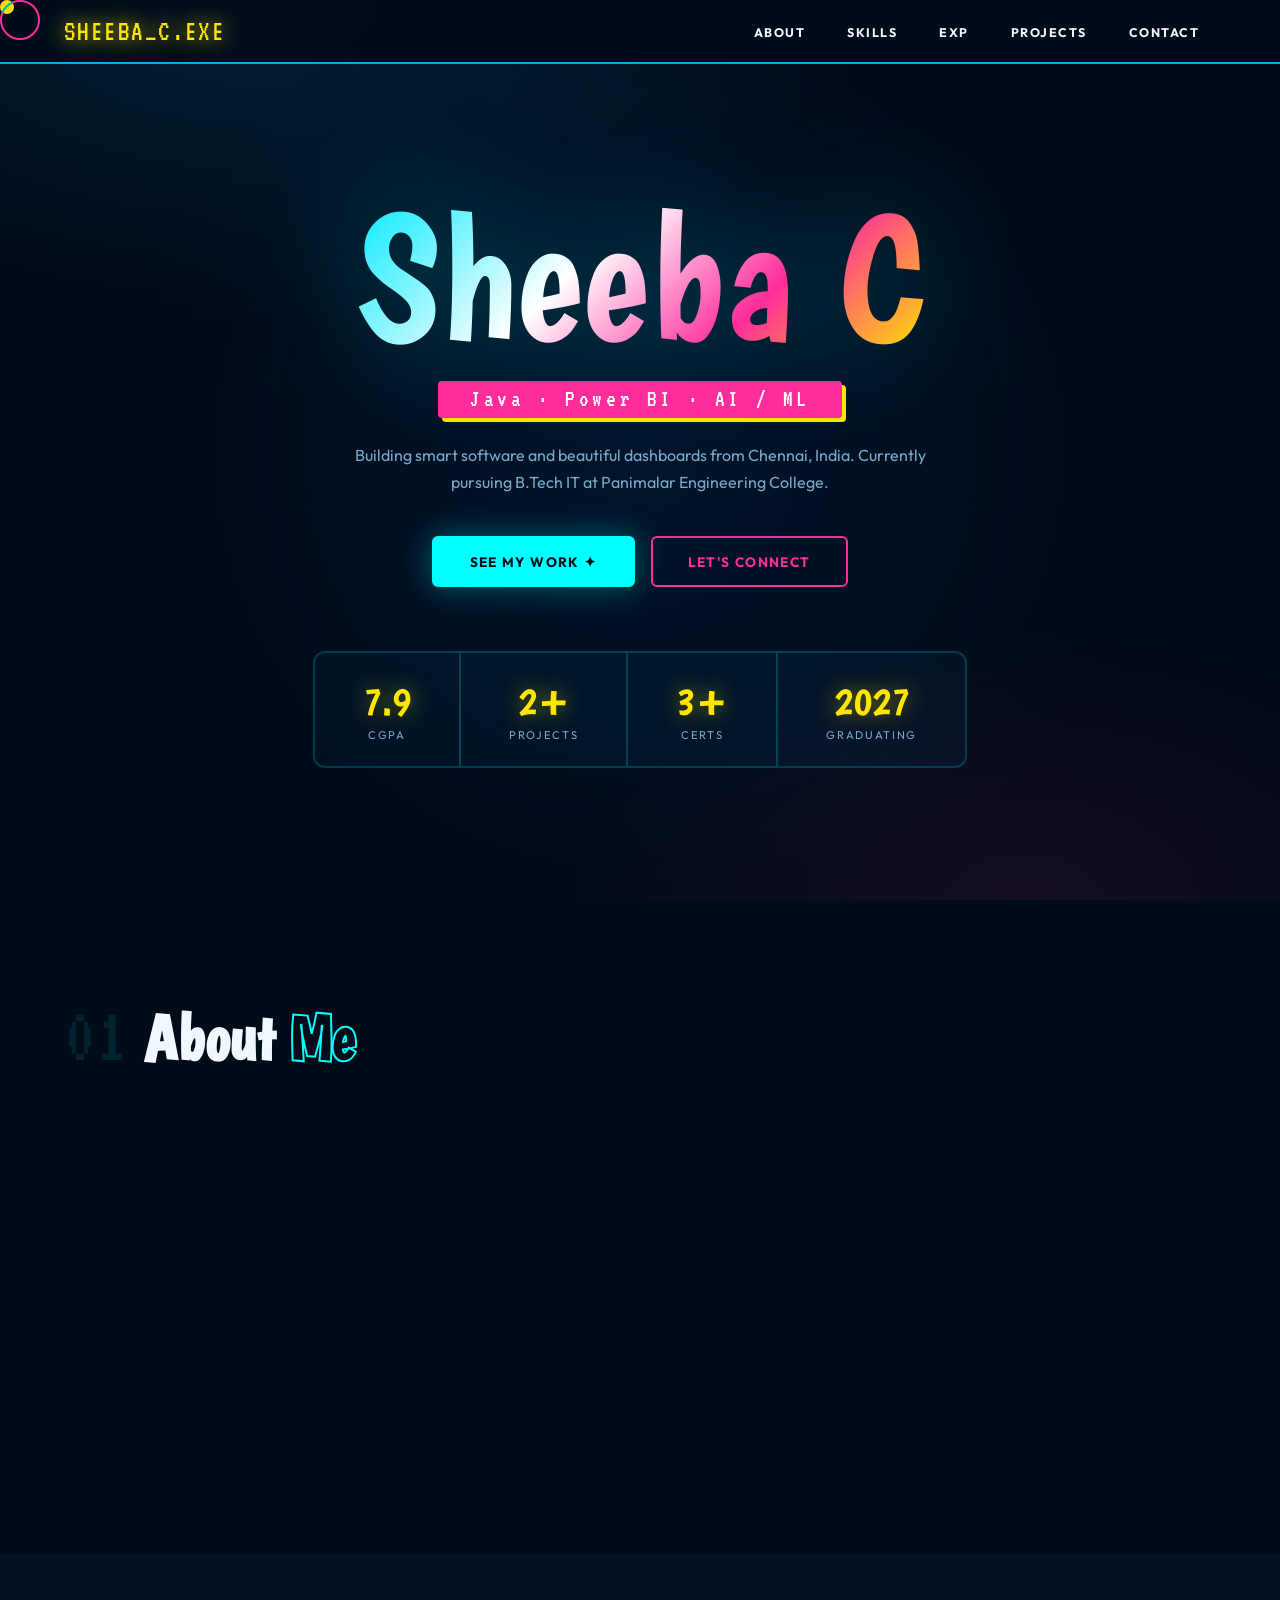
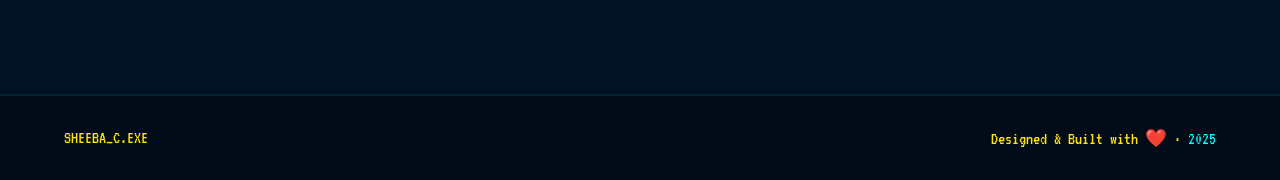
==== index.html @ 78cdacec "Create index.html" ====
<!DOCTYPE html>
<html lang="en">
<head>
<meta charset="UTF-8">
<meta name="viewport" content="width=device-width, initial-scale=1.0">
<title>Sheeba C — Portfolio</title>
<link href="https://fonts.googleapis.com/css2?family=Boogaloo&family=Outfit:wght@300;400;600;700;900&family=VT323&display=swap" rel="stylesheet">
<style>
:root {
  --ocean-deep: #020b18;
  --ocean-mid: #041628;
  --ocean-light: #062040;
  --blue1: #0ff;
  --blue2: #00aaff;
  --pink: #ff2d9b;
  --yellow: #ffe600;
  --lime: #b6ff00;
  --purple: #c084fc;
  --white: #f0f8ff;
  --muted: #7baac9;
}

*, *::before, *::after { box-sizing: border-box; margin: 0; padding: 0; }
html { scroll-behavior: smooth; }

body {
  background: var(--ocean-deep);
  color: var(--white);
  font-family: 'Outfit', sans-serif;
  overflow-x: hidden;
  cursor: none;
}

/* ── CURSOR ── */
#cur { position: fixed; width: 14px; height: 14px; border-radius: 50%; background: var(--yellow); pointer-events: none; z-index: 9999; transition: transform .15s; mix-blend-mode: difference; }
#cur-ring { position: fixed; width: 40px; height: 40px; border: 2px solid var(--pink); border-radius: 50%; pointer-events: none; z-index: 9998; transition: left .12s, top .12s, width .3s, height .3s; }

/* ── ANIMATED BG ── */
.bg-layer {
  position: fixed; inset: 0; pointer-events: none; z-index: 0;
  background:
    radial-gradient(ellipse 80% 60% at 20% 0%, rgba(0,180,255,0.12) 0%, transparent 60%),
    radial-gradient(ellipse 60% 50% at 80% 100%, rgba(255,45,155,0.08) 0%, transparent 60%),
    radial-gradient(ellipse 50% 70% at 50% 50%, rgba(0,80,160,0.15) 0%, transparent 80%);
}
.bubbles { position: fixed; inset: 0; pointer-events: none; z-index: 0; overflow: hidden; }
.bubble {
  position: absolute; border-radius: 50%;
  border: 1px solid rgba(0,255,255,0.15);
  animation: rise linear infinite;
}
@keyframes rise {
  0% { transform: translateY(110vh) scale(0.5); opacity: 0; }
  10% { opacity: 1; }
  90% { opacity: 0.6; }
  100% { transform: translateY(-10vh) scale(1); opacity: 0; }
}

/* ── NAV ── */
nav {
  position: fixed; top: 0; left: 0; right: 0; z-index: 200;
  display: flex; align-items: center; justify-content: space-between;
  padding: 0 4rem;
  height: 64px;
  background: rgba(2,11,24,0.85);
  backdrop-filter: blur(20px);
  border-bottom: 2px solid var(--blue2);
}
.nav-logo {
  font-family: 'VT323', monospace; font-size: 1.8rem; color: var(--yellow);
  text-decoration: none; letter-spacing: 0.05em;
  text-shadow: 0 0 20px var(--yellow);
}
.nav-links { display: flex; gap: 0.5rem; list-style: none; }
.nav-links a {
  font-size: 0.78rem; font-weight: 700; letter-spacing: 0.12em; text-transform: uppercase;
  text-decoration: none; color: var(--white);
  padding: 0.4rem 1rem; border-radius: 999px;
  border: 1.5px solid transparent;
  transition: all .25s;
}
.nav-links a:hover { background: var(--pink); color: #fff; border-color: var(--pink); box-shadow: 0 0 20px rgba(255,45,155,0.5); }

/* ── HERO ── */
.hero {
  min-height: 100vh; width: 100%;
  display: flex; flex-direction: column; align-items: center; justify-content: center;
  padding: 8rem 4rem 4rem;
  text-align: center;
  position: relative; z-index: 1;
  overflow: hidden;
}

.hero-eyebrow {
  font-family: 'VT323', monospace;
  font-size: 1.4rem; color: var(--blue1); letter-spacing: 0.3em;
  text-transform: uppercase; margin-bottom: 1rem;
  animation: fadeDown .8s .2s both;
}

.hero-name {
  font-family: 'Boogaloo', cursive;
  font-size: clamp(5rem, 14vw, 13rem);
  line-height: 0.9;
  background: linear-gradient(135deg, #00eaff 0%, #fff 40%, #ff2d9b 70%, #ffe600 100%);
  -webkit-background-clip: text; -webkit-text-fill-color: transparent;
  background-clip: text;
  animation: fadeDown .8s .4s both;
  filter: drop-shadow(0 0 60px rgba(0,234,255,0.3));
}

.hero-title-badge {
  display: inline-block;
  margin: 1.5rem 0;
  background: var(--pink);
  color: #fff;
  font-family: 'VT323', monospace;
  font-size: 1.5rem;
  letter-spacing: 0.15em;
  padding: 0.4rem 2rem;
  border-radius: 4px;
  transform: rotate(-1deg);
  animation: fadeDown .8s .6s both;
  box-shadow: 4px 4px 0 var(--yellow);
}

.hero-desc {
  max-width: 600px; margin: 0 auto 2.5rem;
  color: var(--muted); font-size: 1rem; line-height: 1.7;
  animation: fadeDown .8s .8s both;
}

.hero-btns { display: flex; gap: 1rem; justify-content: center; animation: fadeDown .8s 1s both; }

.btn {
  font-family: 'Outfit', sans-serif; font-size: 0.85rem; font-weight: 700;
  letter-spacing: 0.1em; text-transform: uppercase; text-decoration: none;
  padding: 0.9rem 2.2rem; border-radius: 6px; cursor: none;
  transition: all .25s; display: inline-block;
  border: 2px solid transparent;
}
.btn-cyan { background: var(--blue1); color: var(--ocean-deep); border-color: var(--blue1); box-shadow: 0 0 30px rgba(0,255,255,0.35); }
.btn-cyan:hover { background: transparent; color: var(--blue1); transform: translateY(-3px); box-shadow: 0 0 50px rgba(0,255,255,0.5); }
.btn-pink { background: transparent; color: var(--pink); border-color: var(--pink); }
.btn-pink:hover { background: var(--pink); color: #fff; transform: translateY(-3px); box-shadow: 0 0 30px rgba(255,45,155,0.5); }

.hero-stats {
  display: flex; gap: 0; margin-top: 4rem;
  border: 2px solid rgba(0,255,255,0.2); border-radius: 12px; overflow: hidden;
  animation: fadeDown .8s 1.1s both;
}
.h-stat {
  padding: 1.5rem 3rem; text-align: center;
  border-right: 2px solid rgba(0,255,255,0.2);
  background: rgba(0,170,255,0.04);
}
.h-stat:last-child { border-right: none; }
.h-stat-val { font-family: 'Boogaloo', cursive; font-size: 2.5rem; color: var(--yellow); text-shadow: 0 0 20px rgba(255,230,0,0.5); }
.h-stat-label { font-size: 0.7rem; letter-spacing: 0.15em; text-transform: uppercase; color: var(--muted); margin-top: 0.2rem; }

@keyframes fadeDown { from { opacity: 0; transform: translateY(-20px); } to { opacity: 1; transform: translateY(0); } }

/* ── SECTION STYLES ── */
.fw-section {
  width: 100%; padding: 6rem 4rem;
  position: relative; z-index: 1;
}
.fw-section:nth-child(even) { background: rgba(4,22,40,0.7); }

.section-header {
  display: flex; align-items: baseline; gap: 1rem;
  margin-bottom: 3.5rem;
}
.s-num {
  font-family: 'VT323', monospace; font-size: 5rem;
  color: rgba(0,255,255,0.1); line-height: 1; user-select: none;
}
.s-title {
  font-family: 'Boogaloo', cursive;
  font-size: clamp(2.5rem, 5vw, 4rem);
  line-height: 1;
}
.s-title .outline {
  -webkit-text-stroke: 2px var(--blue1);
  -webkit-text-fill-color: transparent;
}

/* ── ABOUT ── */
.about-inner {
  display: grid; grid-template-columns: 1.2fr 0.8fr; gap: 5rem; align-items: start;
  max-width: 1200px; margin: 0 auto;
}
.about-text p {
  color: var(--muted); line-height: 1.9; margin-bottom: 1.2rem; font-size: 1rem;
}
.about-text p strong { color: var(--white); font-weight: 700; }
.about-text p .hi { color: var(--blue1); }

.info-cards { display: flex; flex-direction: column; gap: 0.75rem; }
.ic {
  display: flex; align-items: center; gap: 1rem;
  padding: 1rem 1.25rem;
  border: 2px solid rgba(0,255,255,0.15);
  border-radius: 8px;
  background: rgba(0,170,255,0.04);
  transition: all .3s;
}
.ic:hover { border-color: var(--blue1); background: rgba(0,255,255,0.07); transform: translateX(6px); }
.ic-icon { font-size: 1.3rem; }
.ic-lbl { font-size: 0.65rem; text-transform: uppercase; letter-spacing: 0.12em; color: var(--muted); }
.ic-val { font-size: 0.9rem; font-weight: 600; color: var(--white); }

/* ── SKILLS ── */
.skills-inner { max-width: 1200px; margin: 0 auto; }
.skills-grid {
  display: grid; grid-template-columns: repeat(4, 1fr); gap: 1.25rem;
}
.sk-card {
  border: 2px solid rgba(0,255,255,0.12);
  border-radius: 12px;
  padding: 1.75rem 1.25rem;
  background: rgba(4,22,40,0.6);
  text-align: center;
  transition: all .3s;
  position: relative; overflow: hidden; cursor: none;
}
.sk-card::before {
  content: ''; position: absolute; inset: 0;
  background: linear-gradient(135deg, rgba(0,255,255,0.07), rgba(255,45,155,0.04));
  opacity: 0; transition: opacity .3s;
}
.sk-card:hover { transform: translateY(-8px) scale(1.02); border-color: var(--blue1); box-shadow: 0 20px 50px rgba(0,255,255,0.15), inset 0 0 30px rgba(0,255,255,0.03); }
.sk-card:hover::before { opacity: 1; }
.sk-emoji { font-size: 2.2rem; margin-bottom: 0.75rem; display: block; }
.sk-name { font-size: 0.85rem; font-weight: 700; margin-bottom: 1rem; }
.sk-bar { height: 4px; background: rgba(255,255,255,0.08); border-radius: 999px; overflow: hidden; }
.sk-fill { height: 100%; border-radius: 999px; width: 0; transition: width 1.3s cubic-bezier(.4,0,.2,1); }
.fill-cyan { background: linear-gradient(90deg, var(--blue2), var(--blue1)); }
.fill-pink { background: linear-gradient(90deg, var(--pink), #ff80c8); }
.fill-yellow { background: linear-gradient(90deg, #cc9900, var(--yellow)); }
.fill-lime { background: linear-gradient(90deg, #7acc00, var(--lime)); }
.fill-purple { background: linear-gradient(90deg, #8b45cc, var(--purple)); }

/* ── EXPERIENCE TIMELINE ── */
.exp-inner { max-width: 900px; margin: 0 auto; }
.tl-item { display: grid; grid-template-columns: 140px 1fr; gap: 2rem; margin-bottom: 3rem; opacity: 0; transform: translateX(-30px); transition: all .7s; }
.tl-item.visible { opacity: 1; transform: translateX(0); }
.tl-left { text-align: right; padding-top: 0.5rem; }
.tl-date { font-family: 'VT323', monospace; font-size: 1.1rem; color: var(--blue1); line-height: 1.3; }
.tl-line { width: 2px; height: 100%; background: linear-gradient(to bottom, var(--blue1), transparent); margin: 0.5rem 0 0 auto; }
.tl-right {
  border: 2px solid rgba(0,255,255,0.15);
  border-radius: 12px; padding: 1.75rem 2rem;
  background: rgba(4,22,40,0.5);
  position: relative;
  transition: border-color .3s;
}
.tl-right:hover { border-color: rgba(0,255,255,0.45); }
.tl-right::before {
  content: '';
  position: absolute; left: -8px; top: 22px;
  width: 14px; height: 14px; border-radius: 50%;
  background: var(--blue1); border: 2px solid var(--ocean-deep);
  box-shadow: 0 0 16px rgba(0,255,255,0.8);
}
.tl-right h3 { font-size: 1.2rem; font-weight: 800; margin-bottom: 0.25rem; }
.tl-company { font-size: 0.85rem; color: var(--pink); font-weight: 600; margin-bottom: 1rem; }
.tl-right ul { list-style: none; }
.tl-right ul li { color: var(--muted); font-size: 0.9rem; line-height: 1.7; padding-left: 1.5rem; position: relative; }
.tl-right ul li::before { content: '◆'; position: absolute; left: 0; font-size: 0.5rem; color: var(--blue1); top: 6px; }

/* ── PROJECTS ── */
.projects-inner { max-width: 1200px; margin: 0 auto; }
.proj-grid { display: grid; grid-template-columns: 1fr 1fr; gap: 2rem; }
.proj-card {
  border: 2px solid rgba(0,255,255,0.12);
  border-radius: 16px; overflow: hidden;
  background: rgba(4,22,40,0.5);
  transition: all .35s; cursor: none;
  position: relative;
}
.proj-card:hover { transform: translateY(-10px); box-shadow: 0 30px 70px rgba(0,0,0,0.5); }
.proj-header {
  padding: 2rem; border-bottom: 2px solid rgba(0,255,255,0.1);
  display: flex; align-items: center; gap: 1rem;
}
.proj-card:nth-child(1) .proj-header { background: linear-gradient(135deg, rgba(0,170,255,0.15), rgba(255,45,155,0.08)); }
.proj-card:nth-child(2) .proj-header { background: linear-gradient(135deg, rgba(182,255,0,0.1), rgba(0,170,255,0.1)); }
.proj-num { font-family: 'VT323', monospace; font-size: 4rem; color: rgba(0,255,255,0.15); line-height: 1; }
.proj-title-wrap h3 { font-size: 1.3rem; font-weight: 800; }
.proj-title-wrap .proj-sub { font-size: 0.75rem; color: var(--muted); text-transform: uppercase; letter-spacing: 0.1em; }
.proj-body { padding: 1.75rem 2rem; }
.proj-body p { color: var(--muted); font-size: 0.9rem; line-height: 1.7; margin-bottom: 1.5rem; }
.proj-tags { display: flex; flex-wrap: wrap; gap: 0.5rem; }
.ptag {
  font-size: 0.7rem; font-weight: 700; letter-spacing: 0.08em; text-transform: uppercase;
  padding: 0.35rem 0.8rem; border-radius: 4px;
  border: 1.5px solid;
}
.ptag-cyan { border-color: var(--blue1); color: var(--blue1); }
.ptag-pink { border-color: var(--pink); color: var(--pink); }
.ptag-yellow { border-color: var(--yellow); color: var(--yellow); }
.ptag-lime { border-color: var(--lime); color: var(--lime); }

/* ── CERTS ── */
.certs-inner { max-width: 1200px; margin: 0 auto; }
.certs-grid { display: grid; grid-template-columns: repeat(3, 1fr); gap: 1.5rem; }
.cert-card {
  border: 2px solid rgba(0,255,255,0.12);
  border-radius: 14px; padding: 2rem 1.5rem;
  background: rgba(4,22,40,0.5);
  text-align: center; transition: all .3s; cursor: none;
}
.cert-card:hover { border-color: var(--yellow); transform: translateY(-6px) rotate(1deg); box-shadow: 0 20px 50px rgba(255,230,0,0.1); }
.cert-card:nth-child(2):hover { border-color: var(--pink); box-shadow: 0 20px 50px rgba(255,45,155,0.1); transform: translateY(-6px) rotate(-1deg); }
.cert-card:nth-child(3):hover { border-color: var(--lime); box-shadow: 0 20px 50px rgba(182,255,0,0.1); transform: translateY(-6px) rotate(1deg); }
.cert-badge { width: 64px; height: 64px; border-radius: 16px; margin: 0 auto 1rem; display: flex; align-items: center; justify-content: center; font-size: 1.8rem; }
.cert-card:nth-child(1) .cert-badge { background: rgba(255,230,0,0.12); border: 2px solid rgba(255,230,0,0.3); }
.cert-card:nth-child(2) .cert-badge { background: rgba(255,45,155,0.12); border: 2px solid rgba(255,45,155,0.3); }
.cert-card:nth-child(3) .cert-badge { background: rgba(182,255,0,0.1); border: 2px solid rgba(182,255,0,0.3); }
.cert-card h4 { font-size: 0.95rem; font-weight: 800; margin-bottom: 0.4rem; }
.cert-card p { font-size: 0.78rem; color: var(--muted); text-transform: uppercase; letter-spacing: 0.1em; }

/* ── CONTACT ── */
.contact-inner {
  max-width: 800px; margin: 0 auto; text-align: center;
}
.contact-big {
  font-family: 'Boogaloo', cursive;
  font-size: clamp(3rem, 7vw, 6rem);
  line-height: 1; margin-bottom: 1.5rem;
  background: linear-gradient(90deg, var(--blue1), var(--pink), var(--yellow));
  -webkit-background-clip: text; -webkit-text-fill-color: transparent;
  background-clip: text;
}
.contact-sub { color: var(--muted); margin-bottom: 3rem; font-size: 1rem; line-height: 1.7; }
.contact-grid { display: grid; grid-template-columns: 1fr 1fr; gap: 1rem; }
.c-link {
  display: flex; align-items: center; gap: 1rem;
  padding: 1.25rem 1.75rem;
  border: 2px solid rgba(0,255,255,0.15);
  border-radius: 10px;
  text-decoration: none; color: var(--white);
  font-weight: 600; font-size: 0.9rem;
  background: rgba(4,22,40,0.5);
  transition: all .3s; cursor: none;
}
.c-link:hover { border-color: var(--blue1); background: rgba(0,255,255,0.07); transform: translateY(-4px); box-shadow: 0 10px 30px rgba(0,255,255,0.15); }
.c-icon { font-size: 1.4rem; }
.c-text { text-align: left; }
.c-label { font-size: 0.65rem; text-transform: uppercase; letter-spacing: 0.12em; color: var(--muted); }
.c-val { font-size: 0.85rem; font-weight: 700; }

/* ── FOOTER ── */
footer {
  width: 100%; padding: 2rem 4rem;
  border-top: 2px solid rgba(0,255,255,0.1);
  display: flex; align-items: center; justify-content: space-between;
  position: relative; z-index: 1;
  font-family: 'VT323', monospace; font-size: 1.1rem; color: var(--muted);
}
footer span { color: var(--yellow); }

/* ── SCROLL REVEAL ── */
.reveal { opacity: 0; transform: translateY(35px); transition: opacity .7s, transform .7s; }
.reveal.visible { opacity: 1; transform: translateY(0); }

/* ── SCROLLBAR ── */
::-webkit-scrollbar { width: 5px; }
::-webkit-scrollbar-track { background: var(--ocean-deep); }
::-webkit-scrollbar-thumb { background: var(--pink); border-radius: 999px; }

@media(max-width:900px) {
  nav { padding: 0 1.5rem; }
  .fw-section { padding: 4rem 1.5rem; }
  .hero { padding: 7rem 1.5rem 3rem; }
  .about-inner, .proj-grid, .certs-grid, .contact-grid { grid-template-columns: 1fr; }
  .skills-grid { grid-template-columns: repeat(2, 1fr); }
  .hero-stats { flex-wrap: wrap; }
  .h-stat { border-right: none; border-bottom: 2px solid rgba(0,255,255,0.2); width: 50%; }
  .tl-item { grid-template-columns: 1fr; }
  .tl-left { text-align: left; }
}
</style>
</head>
<body>

<!-- Bubbles BG -->
<div class="bg-layer"></div>
<div class="bubbles" id="bubbles"></div>

<!-- Cursor -->
<div id="cur"></div>
<div id="cur-ring"></div>

<!-- NAV -->
<nav>
  <a class="nav-logo" href="#">SHEEBA_C.EXE</a>
  <ul class="nav-links">
    <li><a href="#about">About</a></li>
    <li><a href="#skills">Skills</a></li>
    <li><a href="#experience">Exp</a></li>
    <li><a href="#projects">Projects</a></li>
    <li><a href="#contact">Contact</a></li>
  </ul>
</nav>

<!-- ═══ HERO ═══ -->
<section class="hero">
  <div class="hero-name">Sheeba C</div>
  <div class="hero-title-badge">Java · Power BI · AI / ML</div>
  <p class="hero-desc">Building smart software and beautiful dashboards from Chennai, India. Currently pursuing B.Tech IT at Panimalar Engineering College.</p>
  <div class="hero-btns">
    <a href="#projects" class="btn btn-cyan">See My Work ✦</a>
    <a href="#contact" class="btn btn-pink">Let's Connect</a>
  </div>
  <div class="hero-stats">
    <div class="h-stat">
      <div class="h-stat-val">7.9</div>
      <div class="h-stat-label">CGPA</div>
    </div>
    <div class="h-stat">
      <div class="h-stat-val">2+</div>
      <div class="h-stat-label">Projects</div>
    </div>
    <div class="h-stat">
      <div class="h-stat-val">3+</div>
      <div class="h-stat-label">Certs</div>
    </div>
    <div class="h-stat">
      <div class="h-stat-val">2027</div>
      <div class="h-stat-label">Graduating</div>
    </div>
  </div>
</section>

<!-- ═══ ABOUT ═══ -->
<section class="fw-section" id="about">
  <div class="about-inner">
    <div>
      <div class="section-header">
        <div class="s-num">01</div>
        <h2 class="s-title">About <span class="outline">Me</span></h2>
      </div>
      <div class="about-text reveal">
        <p>I'm a <strong>B.Tech Information Technology</strong> student with a passion for writing clean, purposeful code and building data-driven solutions that make a real impact.</p>
        <p>My internship at <span class="hi">Congruent Solutions</span> gave me hands-on Power BI experience — I built a full Project Management Dashboard tracking KPIs, timelines, and dynamic visualizations from scratch.</p>
        <p>I love working at the intersection of <strong>AI, data, and software</strong>. From medication reminder platforms to ML-based plant detection, my projects reflect a drive to apply technology to solve real problems.</p>
      </div>
    </div>
    <div class="info-cards reveal">
      <div class="ic"><span class="ic-icon">🎓</span><div><div class="ic-lbl">Institution</div><div class="ic-val">Panimalar Engineering College</div></div></div>
      <div class="ic"><span class="ic-icon">📍</span><div><div class="ic-lbl">Location</div><div class="ic-val">Chennai, India</div></div></div>
      <div class="ic"><span class="ic-icon">📚</span><div><div class="ic-lbl">Degree</div><div class="ic-val">B.Tech – Information Technology</div></div></div>
      <div class="ic"><span class="ic-icon">🗓️</span><div><div class="ic-lbl">Batch</div><div class="ic-val">2023 – 2027</div></div></div>
      <div class="ic"><span class="ic-icon">💼</span><div><div class="ic-lbl">Status</div><div class="ic-val">Open to Internships &amp; Jobs</div></div></div>
      <div class="ic"><span class="ic-icon">🌐</span><div><div class="ic-lbl">Languages</div><div class="ic-val">English · Tamil</div></div></div>
    </div>
  </div>
</section>

<!-- ═══ SKILLS ═══ -->
<section class="fw-section" id="skills">
  <div class="skills-inner">
    <div class="section-header reveal">
      <div class="s-num">02</div>
      <h2 class="s-title"><span class="outline">Tech</span> Stack</h2>
    </div>
    <div class="skills-grid reveal" id="skillsGrid">
      <div class="sk-card" data-level="85" data-color="fill-cyan"><span class="sk-emoji">☕</span><div class="sk-name">Java</div><div class="sk-bar"><div class="sk-fill fill-cyan"></div></div></div>
      <div class="sk-card" data-level="80" data-color="fill-cyan"><span class="sk-emoji">🏗️</span><div class="sk-name">Data Structures</div><div class="sk-bar"><div class="sk-fill fill-cyan"></div></div></div>
      <div class="sk-card" data-level="80" data-color="fill-purple"><span class="sk-emoji">🧩</span><div class="sk-name">OOP Concepts</div><div class="sk-bar"><div class="sk-fill fill-purple"></div></div></div>
      <div class="sk-card" data-level="75" data-color="fill-yellow"><span class="sk-emoji">📊</span><div class="sk-name">Power BI</div><div class="sk-bar"><div class="sk-fill fill-yellow"></div></div></div>
      <div class="sk-card" data-level="72" data-color="fill-pink"><span class="sk-emoji">📈</span><div class="sk-name">Data Analysis</div><div class="sk-bar"><div class="sk-fill fill-pink"></div></div></div>
      <div class="sk-card" data-level="65" data-color="fill-cyan"><span class="sk-emoji">🌐</span><div class="sk-name">HTML &amp; CSS</div><div class="sk-bar"><div class="sk-fill fill-cyan"></div></div></div>
      <div class="sk-card" data-level="62" data-color="fill-lime"><span class="sk-emoji">🤖</span><div class="sk-name">Machine Learning</div><div class="sk-bar"><div class="sk-fill fill-lime"></div></div></div>
      <div class="sk-card" data-level="65" data-color="fill-pink"><span class="sk-emoji">🔁</span><div class="sk-name">UiPath RPA</div><div class="sk-bar"><div class="sk-fill fill-pink"></div></div></div>
    </div>
  </div>
</section>

<!-- ═══ EXPERIENCE ═══ -->
<section class="fw-section" id="experience">
  <div class="exp-inner">
    <div class="section-header reveal">
      <div class="s-num">03</div>
      <h2 class="s-title">Work <span class="outline">History</span></h2>
    </div>
    <div class="timeline">
      <div class="tl-item">
        <div class="tl-left">
          <div class="tl-date">Jun 2025<br>Jul 2025</div>
        </div>
        <div class="tl-right">
          <h3>Power BI Developer Intern</h3>
          <div class="tl-company">⚡ Congruent Solutions</div>
          <ul>
            <li>Built a Project Management Dashboard to track KPIs and project timelines.</li>
            <li>Designed dynamic and interactive visualizations in Power BI.</li>
            <li>Performed data cleaning and modeling for accurate reporting outputs.</li>
          </ul>
        </div>
      </div>
      <div class="tl-item">
        <div class="tl-left">
          <div class="tl-date">2023<br>Present</div>
        </div>
        <div class="tl-right">
          <h3>B.Tech — Information Technology</h3>
          <div class="tl-company">🎓 Panimalar Engineering College</div>
          <ul>
            <li>Maintaining a strong CGPA of 7.9 across all semesters.</li>
            <li>Core subjects: Data Structures, OOP, Algorithms, DBMS, Networks.</li>
            <li>Completed AI/ML projects and industry certification programs.</li>
          </ul>
        </div>
      </div>
    </div>
  </div>
</section>

<!-- ═══ PROJECTS ═══ -->
<section class="fw-section" id="projects">
  <div class="projects-inner">
    <div class="section-header reveal">
      <div class="s-num">04</div>
      <h2 class="s-title">My <span class="outline">Projects</span></h2>
    </div>
    <div class="proj-grid reveal">
      <div class="proj-card">
        <div class="proj-header">
          <div class="proj-num">01</div>
          <div class="proj-title-wrap">
            <h3>🩺 MediTracker</h3>
            <div class="proj-sub">Smart Prescription Reminder Platform</div>
          </div>
        </div>
        <div class="proj-body">
          <p>An AI-powered platform that classifies prescriptions and automates medication reminders. Includes dosage alerts, refill notifications, and long-term adherence tracking to improve patient outcomes.</p>
          <div class="proj-tags">
            <span class="ptag ptag-cyan">AI / ML</span>
            <span class="ptag ptag-pink">Healthcare</span>
            <span class="ptag ptag-yellow">Automation</span>
          </div>
        </div>
      </div>
      <div class="proj-card">
        <div class="proj-header">
          <div class="proj-num">02</div>
          <div class="proj-title-wrap">
            <h3>🌿 Plant Detection System</h3>
            <div class="proj-sub">AI-Based Indoor Plant Recognition</div>
          </div>
        </div>
        <div class="proj-body">
          <p>ML-powered plant detection using image processing. Built a full pipeline covering data preprocessing, feature extraction, model training, and optimization for accurate real-world identification.</p>
          <div class="proj-tags">
            <span class="ptag ptag-lime">Machine Learning</span>
            <span class="ptag ptag-cyan">Computer Vision</span>
            <span class="ptag ptag-pink">Python</span>
          </div>
        </div>
      </div>
    </div>
  </div>
</section>

<!-- ═══ CERTIFICATIONS ═══ -->
<section class="fw-section" id="certifications">
  <div class="certs-inner">
    <div class="section-header reveal">
      <div class="s-num">05</div>
      <h2 class="s-title">My <span class="outline">Certs</span></h2>
    </div>
    <div class="certs-grid reveal">
      <div class="cert-card">
        <div class="cert-badge">☕</div>
        <h4>Java &amp; C</h4>
        <p>SoloLearn</p>
      </div>
      <div class="cert-card">
        <div class="cert-badge">🤖</div>
        <h4>UiPath Automation Developer Associate</h4>
        <p>UiPath</p>
      </div>
      <div class="cert-card">
        <div class="cert-badge">✨</div>
        <h4>Prompt Engineering</h4>
        <p>Google</p>
      </div>
    </div>
  </div>
</section>

<!-- ═══ CONTACT ═══ -->
<section class="fw-section" id="contact">
  <div class="contact-inner">
    <div class="section-header reveal" style="justify-content:center;">
      <div class="s-num">06</div>
      <h2 class="s-title">Say <span class="outline">Hello</span></h2>
    </div>
    <div class="contact-big reveal">Let's Build Something ✦</div>
    <p class="contact-sub reveal">I'm actively looking for internship and entry-level software developer roles. Feel free to reach out anytime — I'd love to chat!</p>
    <div class="contact-grid reveal">
      <a href="/cdn-cgi/l/email-protection#8bf8e3eeeee9eaa5e8e3f9e2f8ffe2eae5b9becbece6eae2e7a5e8e4e6" class="c-link">
        <span class="c-icon">✉️</span>
        <div class="c-text"><div class="c-label">Email</div><div class="c-val"><span class="__cf_email__" data-cfemail="daa9b2bfbfb8bbf4b9b2a8b3a9aeb3bbb4e8ef9abdb7bbb3b6f4b9b5b7">[email&#160;protected]</span></div></div>
      </a>
      <a href="tel:+917449096920" class="c-link">
        <span class="c-icon">📱</span>
        <div class="c-text"><div class="c-label">Phone</div><div class="c-val">+91 74490 96920</div></div>
      </a>
      <a href="https://linkedin.com/in/sheeba-christian-112319305" target="_blank" class="c-link">
        <span class="c-icon">💼</span>
        <div class="c-text"><div class="c-label">LinkedIn</div><div class="c-val">sheeba-christian-112319305</div></div>
      </a>
      <a href="https://github.com/sheeba-christian" target="_blank" class="c-link">
        <span class="c-icon">🐙</span>
        <div class="c-text"><div class="c-label">GitHub</div><div class="c-val">sheeba-christian</div></div>
      </a>
    </div>
  </div>
</section>

<!-- FOOTER -->
<footer>
  <span>SHEEBA_C.EXE</span>
  <span>Designed &amp; Built with ❤️ · <span style="color:var(--blue1)">2025</span></span>
</footer>

<script data-cfasync="false" src="/cdn-cgi/scripts/5c5dd728/cloudflare-static/email-decode.min.js"></script><script>
// ── BUBBLES ──
const bubbleContainer = document.getElementById('bubbles');
for (let i = 0; i < 18; i++) {
  const b = document.createElement('div');
  b.className = 'bubble';
  const size = Math.random() * 80 + 20;
  b.style.cssText = `
    width:${size}px; height:${size}px;
    left:${Math.random()*100}%;
    animation-duration:${Math.random()*20+15}s;
    animation-delay:${Math.random()*15}s;
    opacity:${Math.random()*0.3+0.05};
  `;
  bubbleContainer.appendChild(b);
}

// ── CURSOR ──
const cur = document.getElementById('cur');
const ring = document.getElementById('cur-ring');
let mx = 0, my = 0, rx = 0, ry = 0;
document.addEventListener('mousemove', e => { mx = e.clientX; my = e.clientY; cur.style.left = mx-7+'px'; cur.style.top = my-7+'px'; });
(function animRing() {
  rx += (mx - rx) * 0.13; ry += (my - ry) * 0.13;
  ring.style.left = rx-20+'px'; ring.style.top = ry-20+'px';
  requestAnimationFrame(animRing);
})();
document.querySelectorAll('a,button,.sk-card,.proj-card,.cert-card,.ic').forEach(el => {
  el.addEventListener('mouseenter', () => { ring.style.width='60px'; ring.style.height='60px'; cur.style.transform='scale(0.5)'; });
  el.addEventListener('mouseleave', () => { ring.style.width='40px'; ring.style.height='40px'; cur.style.transform='scale(1)'; });
});

// ── SCROLL REVEAL ──
const revealObs = new IntersectionObserver(entries => {
  entries.forEach(e => { if (e.isIntersecting) e.target.classList.add('visible'); });
}, { threshold: 0.1 });
document.querySelectorAll('.reveal, .tl-item').forEach(el => revealObs.observe(el));

// ── SKILL BARS ──
const skillObs = new IntersectionObserver(entries => {
  entries.forEach(entry => {
    if (entry.isIntersecting) {
      document.querySelectorAll('.sk-card').forEach((card, i) => {
        const lvl = card.dataset.level;
        const fill = card.querySelector('.sk-fill');
        setTimeout(() => { fill.style.width = lvl + '%'; }, i * 120);
      });
      skillObs.disconnect();
    }
  });
}, { threshold: 0.3 });
const sg = document.getElementById('skillsGrid');
if (sg) skillObs.observe(sg);

// ── NAV ACTIVE ──
const secs = document.querySelectorAll('section[id]');
const navAs = document.querySelectorAll('.nav-links a');
window.addEventListener('scroll', () => {
  let cur2 = '';
  secs.forEach(s => { if (window.scrollY >= s.offsetTop - 220)
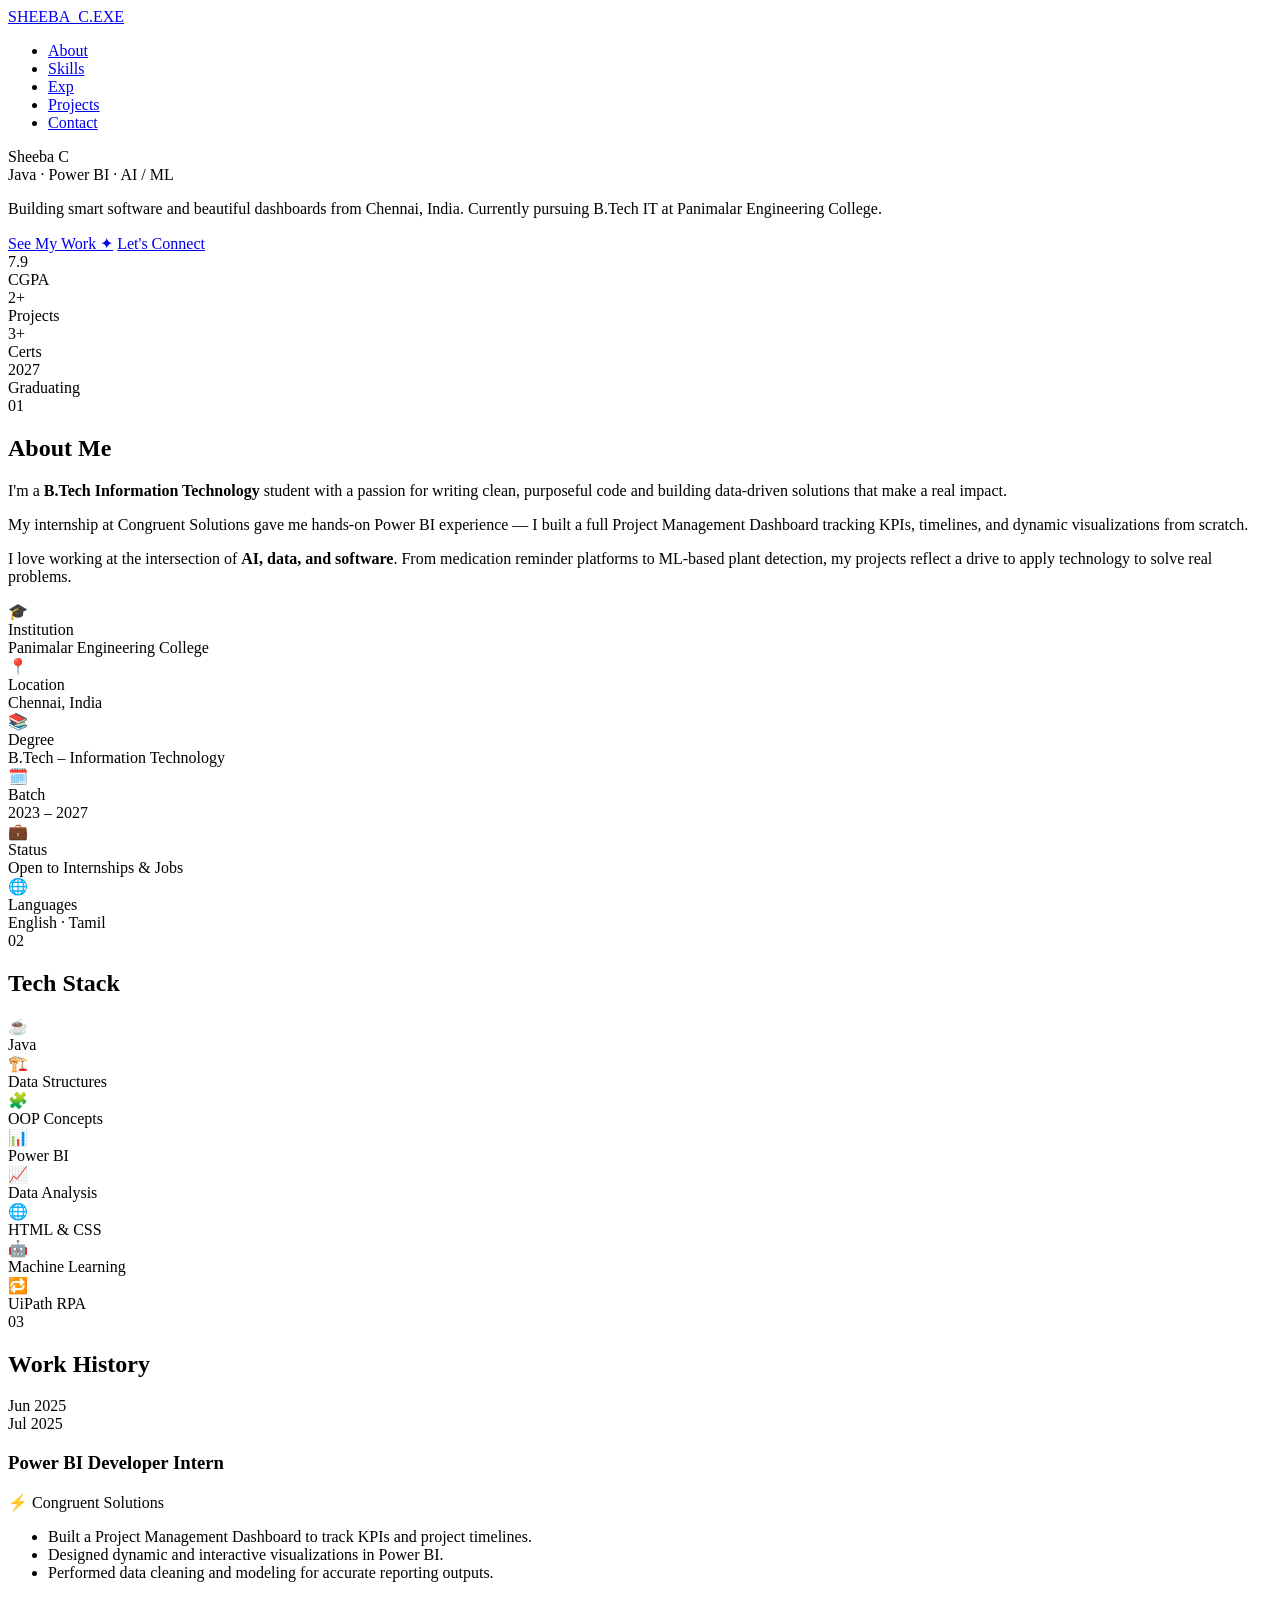
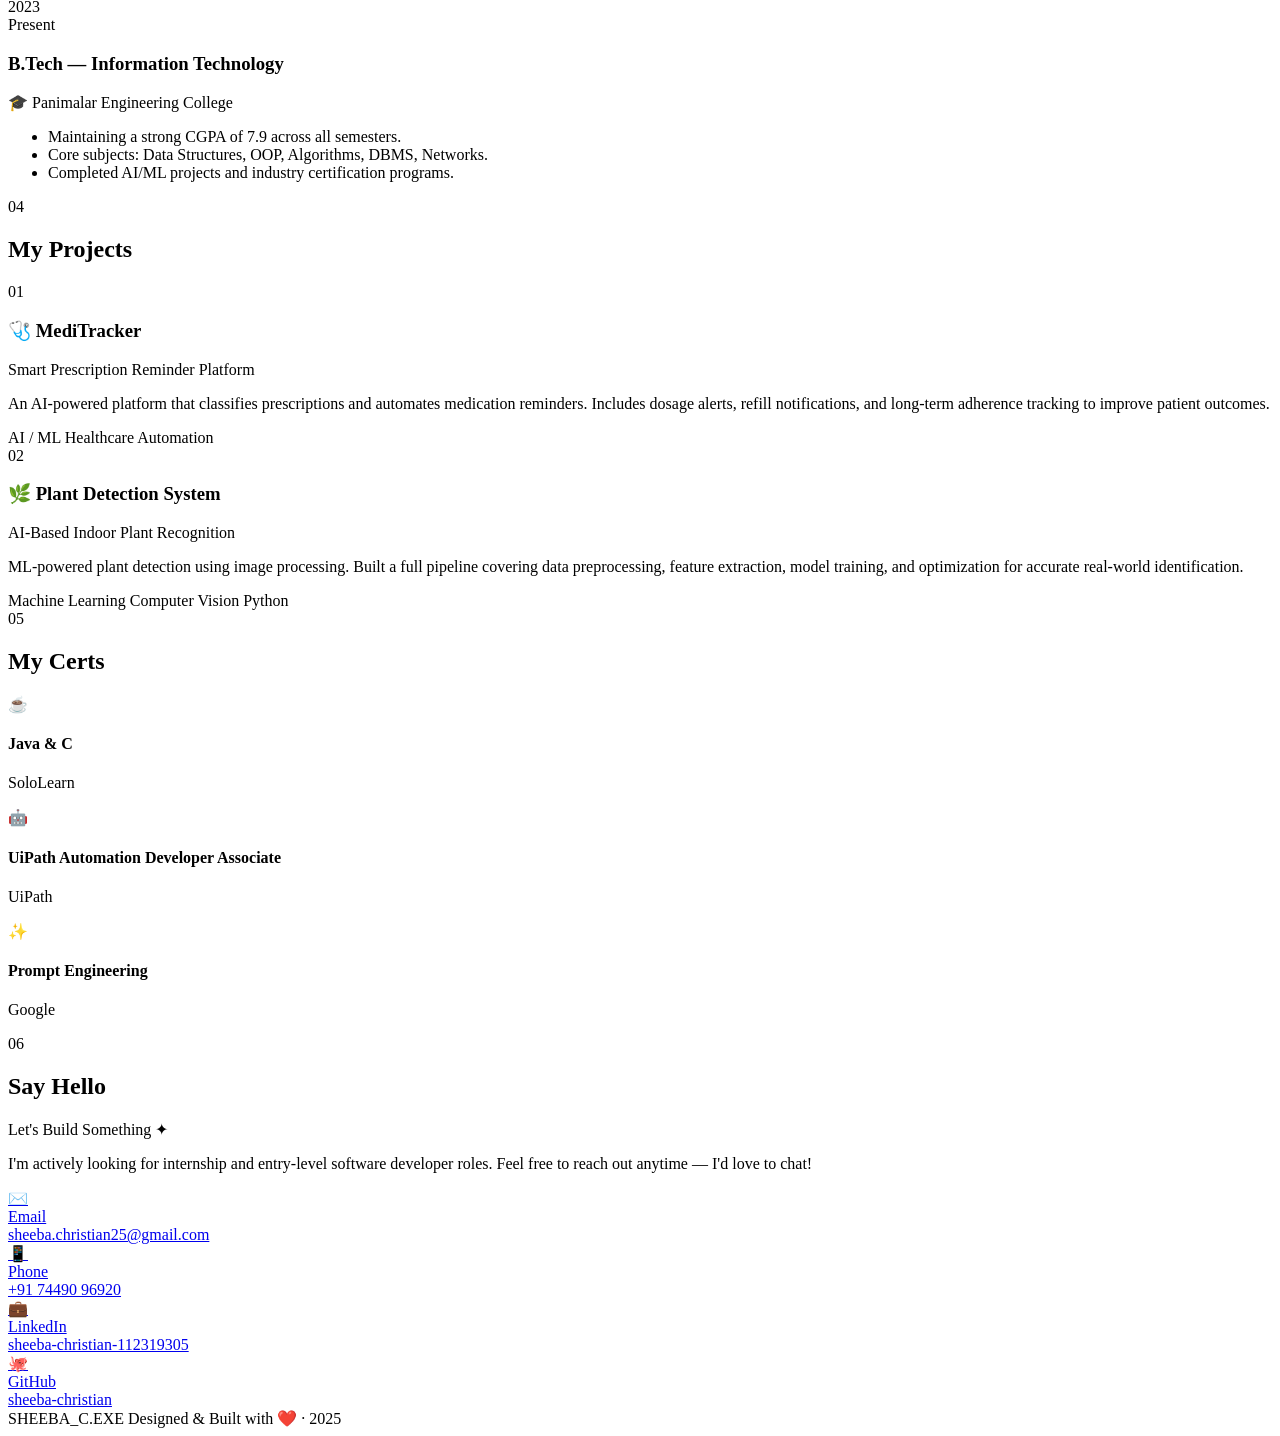
==== commit 89ac6dc6: "Update index.html" ====
--- a/index.html
+++ b/index.html
@@ -1,690 +1,260 @@
 <!DOCTYPE html>
 <html lang="en">
 <head>
-<meta charset="UTF-8">
-<meta name="viewport" content="width=device-width, initial-scale=1.0">
-<title>Sheeba C — Portfolio</title>
-<link href="https://fonts.googleapis.com/css2?family=Boogaloo&family=Outfit:wght@300;400;600;700;900&family=VT323&display=swap" rel="stylesheet">
-<style>
-:root {
-  --ocean-deep: #020b18;
-  --ocean-mid: #041628;
-  --ocean-light: #062040;
-  --blue1: #0ff;
-  --blue2: #00aaff;
-  --pink: #ff2d9b;
-  --yellow: #ffe600;
-  --lime: #b6ff00;
-  --purple: #c084fc;
-  --white: #f0f8ff;
-  --muted: #7baac9;
-}
-
-*, *::before, *::after { box-sizing: border-box; margin: 0; padding: 0; }
-html { scroll-behavior: smooth; }
-
-body {
-  background: var(--ocean-deep);
-  color: var(--white);
-  font-family: 'Outfit', sans-serif;
-  overflow-x: hidden;
-  cursor: none;
-}
-
-/* ── CURSOR ── */
-#cur { position: fixed; width: 14px; height: 14px; border-radius: 50%; background: var(--yellow); pointer-events: none; z-index: 9999; transition: transform .15s; mix-blend-mode: difference; }
-#cur-ring { position: fixed; width: 40px; height: 40px; border: 2px solid var(--pink); border-radius: 50%; pointer-events: none; z-index: 9998; transition: left .12s, top .12s, width .3s, height .3s; }
-
-/* ── ANIMATED BG ── */
-.bg-layer {
-  position: fixed; inset: 0; pointer-events: none; z-index: 0;
-  background:
-    radial-gradient(ellipse 80% 60% at 20% 0%, rgba(0,180,255,0.12) 0%, transparent 60%),
-    radial-gradient(ellipse 60% 50% at 80% 100%, rgba(255,45,155,0.08) 0%, transparent 60%),
-    radial-gradient(ellipse 50% 70% at 50% 50%, rgba(0,80,160,0.15) 0%, transparent 80%);
-}
-.bubbles { position: fixed; inset: 0; pointer-events: none; z-index: 0; overflow: hidden; }
-.bubble {
-  position: absolute; border-radius: 50%;
-  border: 1px solid rgba(0,255,255,0.15);
-  animation: rise linear infinite;
-}
-@keyframes rise {
-  0% { transform: translateY(110vh) scale(0.5); opacity: 0; }
-  10% { opacity: 1; }
-  90% { opacity: 0.6; }
-  100% { transform: translateY(-10vh) scale(1); opacity: 0; }
-}
-
-/* ── NAV ── */
-nav {
-  position: fixed; top: 0; left: 0; right: 0; z-index: 200;
-  display: flex; align-items: center; justify-content: space-between;
-  padding: 0 4rem;
-  height: 64px;
-  background: rgba(2,11,24,0.85);
-  backdrop-filter: blur(20px);
-  border-bottom: 2px solid var(--blue2);
-}
-.nav-logo {
-  font-family: 'VT323', monospace; font-size: 1.8rem; color: var(--yellow);
-  text-decoration: none; letter-spacing: 0.05em;
-  text-shadow: 0 0 20px var(--yellow);
-}
-.nav-links { display: flex; gap: 0.5rem; list-style: none; }
-.nav-links a {
-  font-size: 0.78rem; font-weight: 700; letter-spacing: 0.12em; text-transform: uppercase;
-  text-decoration: none; color: var(--white);
-  padding: 0.4rem 1rem; border-radius: 999px;
-  border: 1.5px solid transparent;
-  transition: all .25s;
-}
-.nav-links a:hover { background: var(--pink); color: #fff; border-color: var(--pink); box-shadow: 0 0 20px rgba(255,45,155,0.5); }
-
-/* ── HERO ── */
-.hero {
-  min-height: 100vh; width: 100%;
-  display: flex; flex-direction: column; align-items: center; justify-content: center;
-  padding: 8rem 4rem 4rem;
-  text-align: center;
-  position: relative; z-index: 1;
-  overflow: hidden;
-}
-
-.hero-eyebrow {
-  font-family: 'VT323', monospace;
-  font-size: 1.4rem; color: var(--blue1); letter-spacing: 0.3em;
-  text-transform: uppercase; margin-bottom: 1rem;
-  animation: fadeDown .8s .2s both;
-}
-
-.hero-name {
-  font-family: 'Boogaloo', cursive;
-  font-size: clamp(5rem, 14vw, 13rem);
-  line-height: 0.9;
-  background: linear-gradient(135deg, #00eaff 0%, #fff 40%, #ff2d9b 70%, #ffe600 100%);
-  -webkit-background-clip: text; -webkit-text-fill-color: transparent;
-  background-clip: text;
-  animation: fadeDown .8s .4s both;
-  filter: drop-shadow(0 0 60px rgba(0,234,255,0.3));
-}
-
-.hero-title-badge {
-  display: inline-block;
-  margin: 1.5rem 0;
-  background: var(--pink);
-  color: #fff;
-  font-family: 'VT323', monospace;
-  font-size: 1.5rem;
-  letter-spacing: 0.15em;
-  padding: 0.4rem 2rem;
-  border-radius: 4px;
-  transform: rotate(-1deg);
-  animation: fadeDown .8s .6s both;
-  box-shadow: 4px 4px 0 var(--yellow);
-}
-
-.hero-desc {
-  max-width: 600px; margin: 0 auto 2.5rem;
-  color: var(--muted); font-size: 1rem; line-height: 1.7;
-  animation: fadeDown .8s .8s both;
-}
-
-.hero-btns { display: flex; gap: 1rem; justify-content: center; animation: fadeDown .8s 1s both; }
-
-.btn {
-  font-family: 'Outfit', sans-serif; font-size: 0.85rem; font-weight: 700;
-  letter-spacing: 0.1em; text-transform: uppercase; text-decoration: none;
-  padding: 0.9rem 2.2rem; border-radius: 6px; cursor: none;
-  transition: all .25s; display: inline-block;
-  border: 2px solid transparent;
-}
-.btn-cyan { background: var(--blue1); color: var(--ocean-deep); border-color: var(--blue1); box-shadow: 0 0 30px rgba(0,255,255,0.35); }
-.btn-cyan:hover { background: transparent; color: var(--blue1); transform: translateY(-3px); box-shadow: 0 0 50px rgba(0,255,255,0.5); }
-.btn-pink { background: transparent; color: var(--pink); border-color: var(--pink); }
-.btn-pink:hover { background: var(--pink); color: #fff; transform: translateY(-3px); box-shadow: 0 0 30px rgba(255,45,155,0.5); }
-
-.hero-stats {
-  display: flex; gap: 0; margin-top: 4rem;
-  border: 2px solid rgba(0,255,255,0.2); border-radius: 12px; overflow: hidden;
-  animation: fadeDown .8s 1.1s both;
-}
-.h-stat {
-  padding: 1.5rem 3rem; text-align: center;
-  border-right: 2px solid rgba(0,255,255,0.2);
-  background: rgba(0,170,255,0.04);
-}
-.h-stat:last-child { border-right: none; }
-.h-stat-val { font-family: 'Boogaloo', cursive; font-size: 2.5rem; color: var(--yellow); text-shadow: 0 0 20px rgba(255,230,0,0.5); }
-.h-stat-label { font-size: 0.7rem; letter-spacing: 0.15em; text-transform: uppercase; color: var(--muted); margin-top: 0.2rem; }
-
-@keyframes fadeDown { from { opacity: 0; transform: translateY(-20px); } to { opacity: 1; transform: translateY(0); } }
-
-/* ── SECTION STYLES ── */
-.fw-section {
-  width: 100%; padding: 6rem 4rem;
-  position: relative; z-index: 1;
-}
-.fw-section:nth-child(even) { background: rgba(4,22,40,0.7); }
-
-.section-header {
-  display: flex; align-items: baseline; gap: 1rem;
-  margin-bottom: 3.5rem;
-}
-.s-num {
-  font-family: 'VT323', monospace; font-size: 5rem;
-  color: rgba(0,255,255,0.1); line-height: 1; user-select: none;
-}
-.s-title {
-  font-family: 'Boogaloo', cursive;
-  font-size: clamp(2.5rem, 5vw, 4rem);
-  line-height: 1;
-}
-.s-title .outline {
-  -webkit-text-stroke: 2px var(--blue1);
-  -webkit-text-fill-color: transparent;
-}
-
-/* ── ABOUT ── */
-.about-inner {
-  display: grid; grid-template-columns: 1.2fr 0.8fr; gap: 5rem; align-items: start;
-  max-width: 1200px; margin: 0 auto;
-}
-.about-text p {
-  color: var(--muted); line-height: 1.9; margin-bottom: 1.2rem; font-size: 1rem;
-}
-.about-text p strong { color: var(--white); font-weight: 700; }
-.about-text p .hi { color: var(--blue1); }
-
-.info-cards { display: flex; flex-direction: column; gap: 0.75rem; }
-.ic {
-  display: flex; align-items: center; gap: 1rem;
-  padding: 1rem 1.25rem;
-  border: 2px solid rgba(0,255,255,0.15);
-  border-radius: 8px;
-  background: rgba(0,170,255,0.04);
-  transition: all .3s;
-}
-.ic:hover { border-color: var(--blue1); background: rgba(0,255,255,0.07); transform: translateX(6px); }
-.ic-icon { font-size: 1.3rem; }
-.ic-lbl { font-size: 0.65rem; text-transform: uppercase; letter-spacing: 0.12em; color: var(--muted); }
-.ic-val { font-size: 0.9rem; font-weight: 600; color: var(--white); }
-
-/* ── SKILLS ── */
-.skills-inner { max-width: 1200px; margin: 0 auto; }
-.skills-grid {
-  display: grid; grid-template-columns: repeat(4, 1fr); gap: 1.25rem;
-}
-.sk-card {
-  border: 2px solid rgba(0,255,255,0.12);
-  border-radius: 12px;
-  padding: 1.75rem 1.25rem;
-  background: rgba(4,22,40,0.6);
-  text-align: center;
-  transition: all .3s;
-  position: relative; overflow: hidden; cursor: none;
-}
-.sk-card::before {
-  content: ''; position: absolute; inset: 0;
-  background: linear-gradient(135deg, rgba(0,255,255,0.07), rgba(255,45,155,0.04));
-  opacity: 0; transition: opacity .3s;
-}
-.sk-card:hover { transform: translateY(-8px) scale(1.02); border-color: var(--blue1); box-shadow: 0 20px 50px rgba(0,255,255,0.15), inset 0 0 30px rgba(0,255,255,0.03); }
-.sk-card:hover::before { opacity: 1; }
-.sk-emoji { font-size: 2.2rem; margin-bottom: 0.75rem; display: block; }
-.sk-name { font-size: 0.85rem; font-weight: 700; margin-bottom: 1rem; }
-.sk-bar { height: 4px; background: rgba(255,255,255,0.08); border-radius: 999px; overflow: hidden; }
-.sk-fill { height: 100%; border-radius: 999px; width: 0; transition: width 1.3s cubic-bezier(.4,0,.2,1); }
-.fill-cyan { background: linear-gradient(90deg, var(--blue2), var(--blue1)); }
-.fill-pink { background: linear-gradient(90deg, var(--pink), #ff80c8); }
-.fill-yellow { background: linear-gradient(90deg, #cc9900, var(--yellow)); }
-.fill-lime { background: linear-gradient(90deg, #7acc00, var(--lime)); }
-.fill-purple { background: linear-gradient(90deg, #8b45cc, var(--purple)); }
-
-/* ── EXPERIENCE TIMELINE ── */
-.exp-inner { max-width: 900px; margin: 0 auto; }
-.tl-item { display: grid; grid-template-columns: 140px 1fr; gap: 2rem; margin-bottom: 3rem; opacity: 0; transform: translateX(-30px); transition: all .7s; }
-.tl-item.visible { opacity: 1; transform: translateX(0); }
-.tl-left { text-align: right; padding-top: 0.5rem; }
-.tl-date { font-family: 'VT323', monospace; font-size: 1.1rem; color: var(--blue1); line-height: 1.3; }
-.tl-line { width: 2px; height: 100%; background: linear-gradient(to bottom, var(--blue1), transparent); margin: 0.5rem 0 0 auto; }
-.tl-right {
-  border: 2px solid rgba(0,255,255,0.15);
-  border-radius: 12px; padding: 1.75rem 2rem;
-  background: rgba(4,22,40,0.5);
-  position: relative;
-  transition: border-color .3s;
-}
-.tl-right:hover { border-color: rgba(0,255,255,0.45); }
-.tl-right::before {
-  content: '';
-  position: absolute; left: -8px; top: 22px;
-  width: 14px; height: 14px; border-radius: 50%;
-  background: var(--blue1); border: 2px solid var(--ocean-deep);
-  box-shadow: 0 0 16px rgba(0,255,255,0.8);
-}
-.tl-right h3 { font-size: 1.2rem; font-weight: 800; margin-bottom: 0.25rem; }
-.tl-company { font-size: 0.85rem; color: var(--pink); font-weight: 600; margin-bottom: 1rem; }
-.tl-right ul { list-style: none; }
-.tl-right ul li { color: var(--muted); font-size: 0.9rem; line-height: 1.7; padding-left: 1.5rem; position: relative; }
-.tl-right ul li::before { content: '◆'; position: absolute; left: 0; font-size: 0.5rem; color: var(--blue1); top: 6px; }
-
-/* ── PROJECTS ── */
-.projects-inner { max-width: 1200px; margin: 0 auto; }
-.proj-grid { display: grid; grid-template-columns: 1fr 1fr; gap: 2rem; }
-.proj-card {
-  border: 2px solid rgba(0,255,255,0.12);
-  border-radius: 16px; overflow: hidden;
-  background: rgba(4,22,40,0.5);
-  transition: all .35s; cursor: none;
-  position: relative;
-}
-.proj-card:hover { transform: translateY(-10px); box-shadow: 0 30px 70px rgba(0,0,0,0.5); }
-.proj-header {
-  padding: 2rem; border-bottom: 2px solid rgba(0,255,255,0.1);
-  display: flex; align-items: center; gap: 1rem;
-}
-.proj-card:nth-child(1) .proj-header { background: linear-gradient(135deg, rgba(0,170,255,0.15), rgba(255,45,155,0.08)); }
-.proj-card:nth-child(2) .proj-header { background: linear-gradient(135deg, rgba(182,255,0,0.1), rgba(0,170,255,0.1)); }
-.proj-num { font-family: 'VT323', monospace; font-size: 4rem; color: rgba(0,255,255,0.15); line-height: 1; }
-.proj-title-wrap h3 { font-size: 1.3rem; font-weight: 800; }
-.proj-title-wrap .proj-sub { font-size: 0.75rem; color: var(--muted); text-transform: uppercase; letter-spacing: 0.1em; }
-.proj-body { padding: 1.75rem 2rem; }
-.proj-body p { color: var(--muted); font-size: 0.9rem; line-height: 1.7; margin-bottom: 1.5rem; }
-.proj-tags { display: flex; flex-wrap: wrap; gap: 0.5rem; }
-.ptag {
-  font-size: 0.7rem; font-weight: 700; letter-spacing: 0.08em; text-transform: uppercase;
-  padding: 0.35rem 0.8rem; border-radius: 4px;
-  border: 1.5px solid;
-}
-.ptag-cyan { border-color: var(--blue1); color: var(--blue1); }
-.ptag-pink { border-color: var(--pink); color: var(--pink); }
-.ptag-yellow { border-color: var(--yellow); color: var(--yellow); }
-.ptag-lime { border-color: var(--lime); color: var(--lime); }
-
-/* ── CERTS ── */
-.certs-inner { max-width: 1200px; margin: 0 auto; }
-.certs-grid { display: grid; grid-template-columns: repeat(3, 1fr); gap: 1.5rem; }
-.cert-card {
-  border: 2px solid rgba(0,255,255,0.12);
-  border-radius: 14px; padding: 2rem 1.5rem;
-  background: rgba(4,22,40,0.5);
-  text-align: center; transition: all .3s; cursor: none;
-}
-.cert-card:hover { border-color: var(--yellow); transform: translateY(-6px) rotate(1deg); box-shadow: 0 20px 50px rgba(255,230,0,0.1); }
-.cert-card:nth-child(2):hover { border-color: var(--pink); box-shadow: 0 20px 50px rgba(255,45,155,0.1); transform: translateY(-6px) rotate(-1deg); }
-.cert-card:nth-child(3):hover { border-color: var(--lime); box-shadow: 0 20px 50px rgba(182,255,0,0.1); transform: translateY(-6px) rotate(1deg); }
-.cert-badge { width: 64px; height: 64px; border-radius: 16px; margin: 0 auto 1rem; display: flex; align-items: center; justify-content: center; font-size: 1.8rem; }
-.cert-card:nth-child(1) .cert-badge { background: rgba(255,230,0,0.12); border: 2px solid rgba(255,230,0,0.3); }
-.cert-card:nth-child(2) .cert-badge { background: rgba(255,45,155,0.12); border: 2px solid rgba(255,45,155,0.3); }
-.cert-card:nth-child(3) .cert-badge { background: rgba(182,255,0,0.1); border: 2px solid rgba(182,255,0,0.3); }
-.cert-card h4 { font-size: 0.95rem; font-weight: 800; margin-bottom: 0.4rem; }
-.cert-card p { font-size: 0.78rem; color: var(--muted); text-transform: uppercase; letter-spacing: 0.1em; }
-
-/* ── CONTACT ── */
-.contact-inner {
-  max-width: 800px; margin: 0 auto; text-align: center;
-}
-.contact-big {
-  font-family: 'Boogaloo', cursive;
-  font-size: clamp(3rem, 7vw, 6rem);
-  line-height: 1; margin-bottom: 1.5rem;
-  background: linear-gradient(90deg, var(--blue1), var(--pink), var(--yellow));
-  -webkit-background-clip: text; -webkit-text-fill-color: transparent;
-  background-clip: text;
-}
-.contact-sub { color: var(--muted); margin-bottom: 3rem; font-size: 1rem; line-height: 1.7; }
-.contact-grid { display: grid; grid-template-columns: 1fr 1fr; gap: 1rem; }
-.c-link {
-  display: flex; align-items: center; gap: 1rem;
-  padding: 1.25rem 1.75rem;
-  border: 2px solid rgba(0,255,255,0.15);
-  border-radius: 10px;
-  text-decoration: none; color: var(--white);
-  font-weight: 600; font-size: 0.9rem;
-  background: rgba(4,22,40,0.5);
-  transition: all .3s; cursor: none;
-}
-.c-link:hover { border-color: var(--blue1); background: rgba(0,255,255,0.07); transform: translateY(-4px); box-shadow: 0 10px 30px rgba(0,255,255,0.15); }
-.c-icon { font-size: 1.4rem; }
-.c-text { text-align: left; }
-.c-label { font-size: 0.65rem; text-transform: uppercase; letter-spacing: 0.12em; color: var(--muted); }
-.c-val { font-size: 0.85rem; font-weight: 700; }
-
-/* ── FOOTER ── */
-footer {
-  width: 100%; padding: 2rem 4rem;
-  border-top: 2px solid rgba(0,255,255,0.1);
-  display: flex; align-items: center; justify-content: space-between;
-  position: relative; z-index: 1;
-  font-family: 'VT323', monospace; font-size: 1.1rem; color: var(--muted);
-}
-footer span { color: var(--yellow); }
-
-/* ── SCROLL REVEAL ── */
-.reveal { opacity: 0; transform: translateY(35px); transition: opacity .7s, transform .7s; }
-.reveal.visible { opacity: 1; transform: translateY(0); }
-
-/* ── SCROLLBAR ── */
-::-webkit-scrollbar { width: 5px; }
-::-webkit-scrollbar-track { background: var(--ocean-deep); }
-::-webkit-scrollbar-thumb { background: var(--pink); border-radius: 999px; }
-
-@media(max-width:900px) {
-  nav { padding: 0 1.5rem; }
-  .fw-section { padding: 4rem 1.5rem; }
-  .hero { padding: 7rem 1.5rem 3rem; }
-  .about-inner, .proj-grid, .certs-grid, .contact-grid { grid-template-columns: 1fr; }
-  .skills-grid { grid-template-columns: repeat(2, 1fr); }
-  .hero-stats { flex-wrap: wrap; }
-  .h-stat { border-right: none; border-bottom: 2px solid rgba(0,255,255,0.2); width: 50%; }
-  .tl-item { grid-template-columns: 1fr; }
-  .tl-left { text-align: left; }
-}
-</style>
+  <meta charset="UTF-8">
+  <meta name="viewport" content="width=device-width, initial-scale=1.0">
+  <title>Sheeba C — Portfolio</title>
+  <link href="https://fonts.googleapis.com/css2?family=Boogaloo&family=Outfit:wght@300;400;600;700;900&family=VT323&display=swap" rel="stylesheet">
+  <link rel="stylesheet" href="style.css">
 </head>
 <body>
 
-<!-- Bubbles BG -->
-<div class="bg-layer"></div>
-<div class="bubbles" id="bubbles"></div>
-
-<!-- Cursor -->
-<div id="cur"></div>
-<div id="cur-ring"></div>
-
-<!-- NAV -->
-<nav>
-  <a class="nav-logo" href="#">SHEEBA_C.EXE</a>
-  <ul class="nav-links">
-    <li><a href="#about">About</a></li>
-    <li><a href="#skills">Skills</a></li>
-    <li><a href="#experience">Exp</a></li>
-    <li><a href="#projects">Projects</a></li>
-    <li><a href="#contact">Contact</a></li>
-  </ul>
-</nav>
-
-<!-- ═══ HERO ═══ -->
-<section class="hero">
-  <div class="hero-name">Sheeba C</div>
-  <div class="hero-title-badge">Java · Power BI · AI / ML</div>
-  <p class="hero-desc">Building smart software and beautiful dashboards from Chennai, India. Currently pursuing B.Tech IT at Panimalar Engineering College.</p>
-  <div class="hero-btns">
-    <a href="#projects" class="btn btn-cyan">See My Work ✦</a>
-    <a href="#contact" class="btn btn-pink">Let's Connect</a>
-  </div>
-  <div class="hero-stats">
-    <div class="h-stat">
-      <div class="h-stat-val">7.9</div>
-      <div class="h-stat-label">CGPA</div>
-    </div>
-    <div class="h-stat">
-      <div class="h-stat-val">2+</div>
-      <div class="h-stat-label">Projects</div>
-    </div>
-    <div class="h-stat">
-      <div class="h-stat-val">3+</div>
-      <div class="h-stat-label">Certs</div>
-    </div>
-    <div class="h-stat">
-      <div class="h-stat-val">2027</div>
-      <div class="h-stat-label">Graduating</div>
-    </div>
-  </div>
-</section>
-
-<!-- ═══ ABOUT ═══ -->
-<section class="fw-section" id="about">
-  <div class="about-inner">
-    <div>
-      <div class="section-header">
-        <div class="s-num">01</div>
-        <h2 class="s-title">About <span class="outline">Me</span></h2>
-      </div>
-      <div class="about-text reveal">
-        <p>I'm a <strong>B.Tech Information Technology</strong> student with a passion for writing clean, purposeful code and building data-driven solutions that make a real impact.</p>
-        <p>My internship at <span class="hi">Congruent Solutions</span> gave me hands-on Power BI experience — I built a full Project Management Dashboard tracking KPIs, timelines, and dynamic visualizations from scratch.</p>
-        <p>I love working at the intersection of <strong>AI, data, and software</strong>. From medication reminder platforms to ML-based plant detection, my projects reflect a drive to apply technology to solve real problems.</p>
-      </div>
-    </div>
-    <div class="info-cards reveal">
-      <div class="ic"><span class="ic-icon">🎓</span><div><div class="ic-lbl">Institution</div><div class="ic-val">Panimalar Engineering College</div></div></div>
-      <div class="ic"><span class="ic-icon">📍</span><div><div class="ic-lbl">Location</div><div class="ic-val">Chennai, India</div></div></div>
-      <div class="ic"><span class="ic-icon">📚</span><div><div class="ic-lbl">Degree</div><div class="ic-val">B.Tech – Information Technology</div></div></div>
-      <div class="ic"><span class="ic-icon">🗓️</span><div><div class="ic-lbl">Batch</div><div class="ic-val">2023 – 2027</div></div></div>
-      <div class="ic"><span class="ic-icon">💼</span><div><div class="ic-lbl">Status</div><div class="ic-val">Open to Internships &amp; Jobs</div></div></div>
-      <div class="ic"><span class="ic-icon">🌐</span><div><div class="ic-lbl">Languages</div><div class="ic-val">English · Tamil</div></div></div>
-    </div>
-  </div>
-</section>
-
-<!-- ═══ SKILLS ═══ -->
-<section class="fw-section" id="skills">
-  <div class="skills-inner">
-    <div class="section-header reveal">
-      <div class="s-num">02</div>
-      <h2 class="s-title"><span class="outline">Tech</span> Stack</h2>
-    </div>
-    <div class="skills-grid reveal" id="skillsGrid">
-      <div class="sk-card" data-level="85" data-color="fill-cyan"><span class="sk-emoji">☕</span><div class="sk-name">Java</div><div class="sk-bar"><div class="sk-fill fill-cyan"></div></div></div>
-      <div class="sk-card" data-level="80" data-color="fill-cyan"><span class="sk-emoji">🏗️</span><div class="sk-name">Data Structures</div><div class="sk-bar"><div class="sk-fill fill-cyan"></div></div></div>
-      <div class="sk-card" data-level="80" data-color="fill-purple"><span class="sk-emoji">🧩</span><div class="sk-name">OOP Concepts</div><div class="sk-bar"><div class="sk-fill fill-purple"></div></div></div>
-      <div class="sk-card" data-level="75" data-color="fill-yellow"><span class="sk-emoji">📊</span><div class="sk-name">Power BI</div><div class="sk-bar"><div class="sk-fill fill-yellow"></div></div></div>
-      <div class="sk-card" data-level="72" data-color="fill-pink"><span class="sk-emoji">📈</span><div class="sk-name">Data Analysis</div><div class="sk-bar"><div class="sk-fill fill-pink"></div></div></div>
-      <div class="sk-card" data-level="65" data-color="fill-cyan"><span class="sk-emoji">🌐</span><div class="sk-name">HTML &amp; CSS</div><div class="sk-bar"><div class="sk-fill fill-cyan"></div></div></div>
-      <div class="sk-card" data-level="62" data-color="fill-lime"><span class="sk-emoji">🤖</span><div class="sk-name">Machine Learning</div><div class="sk-bar"><div class="sk-fill fill-lime"></div></div></div>
-      <div class="sk-card" data-level="65" data-color="fill-pink"><span class="sk-emoji">🔁</span><div class="sk-name">UiPath RPA</div><div class="sk-bar"><div class="sk-fill fill-pink"></div></div></div>
-    </div>
-  </div>
-</section>
-
-<!-- ═══ EXPERIENCE ═══ -->
-<section class="fw-section" id="experience">
-  <div class="exp-inner">
-    <div class="section-header reveal">
-      <div class="s-num">03</div>
-      <h2 class="s-title">Work <span class="outline">History</span></h2>
-    </div>
-    <div class="timeline">
-      <div class="tl-item">
-        <div class="tl-left">
-          <div class="tl-date">Jun 2025<br>Jul 2025</div>
-        </div>
-        <div class="tl-right">
-          <h3>Power BI Developer Intern</h3>
-          <div class="tl-company">⚡ Congruent Solutions</div>
-          <ul>
-            <li>Built a Project Management Dashboard to track KPIs and project timelines.</li>
-            <li>Designed dynamic and interactive visualizations in Power BI.</li>
-            <li>Performed data cleaning and modeling for accurate reporting outputs.</li>
-          </ul>
-        </div>
-      </div>
-      <div class="tl-item">
-        <div class="tl-left">
-          <div class="tl-date">2023<br>Present</div>
-        </div>
-        <div class="tl-right">
-          <h3>B.Tech — Information Technology</h3>
-          <div class="tl-company">🎓 Panimalar Engineering College</div>
-          <ul>
-            <li>Maintaining a strong CGPA of 7.9 across all semesters.</li>
-            <li>Core subjects: Data Structures, OOP, Algorithms, DBMS, Networks.</li>
-            <li>Completed AI/ML projects and industry certification programs.</li>
-          </ul>
-        </div>
-      </div>
-    </div>
-  </div>
-</section>
-
-<!-- ═══ PROJECTS ═══ -->
-<section class="fw-section" id="projects">
-  <div class="projects-inner">
-    <div class="section-header reveal">
-      <div class="s-num">04</div>
-      <h2 class="s-title">My <span class="outline">Projects</span></h2>
-    </div>
-    <div class="proj-grid reveal">
-      <div class="proj-card">
-        <div class="proj-header">
-          <div class="proj-num">01</div>
-          <div class="proj-title-wrap">
-            <h3>🩺 MediTracker</h3>
-            <div class="proj-sub">Smart Prescription Reminder Platform</div>
-          </div>
-        </div>
-        <div class="proj-body">
-          <p>An AI-powered platform that classifies prescriptions and automates medication reminders. Includes dosage alerts, refill notifications, and long-term adherence tracking to improve patient outcomes.</p>
-          <div class="proj-tags">
-            <span class="ptag ptag-cyan">AI / ML</span>
-            <span class="ptag ptag-pink">Healthcare</span>
-            <span class="ptag ptag-yellow">Automation</span>
-          </div>
-        </div>
-      </div>
-      <div class="proj-card">
-        <div class="proj-header">
-          <div class="proj-num">02</div>
-          <div class="proj-title-wrap">
-            <h3>🌿 Plant Detection System</h3>
-            <div class="proj-sub">AI-Based Indoor Plant Recognition</div>
-          </div>
-        </div>
-        <div class="proj-body">
-          <p>ML-powered plant detection using image processing. Built a full pipeline covering data preprocessing, feature extraction, model training, and optimization for accurate real-world identification.</p>
-          <div class="proj-tags">
-            <span class="ptag ptag-lime">Machine Learning</span>
-            <span class="ptag ptag-cyan">Computer Vision</span>
-            <span class="ptag ptag-pink">Python</span>
-          </div>
-        </div>
-      </div>
-    </div>
-  </div>
-</section>
-
-<!-- ═══ CERTIFICATIONS ═══ -->
-<section class="fw-section" id="certifications">
-  <div class="certs-inner">
-    <div class="section-header reveal">
-      <div class="s-num">05</div>
-      <h2 class="s-title">My <span class="outline">Certs</span></h2>
-    </div>
-    <div class="certs-grid reveal">
-      <div class="cert-card">
-        <div class="cert-badge">☕</div>
-        <h4>Java &amp; C</h4>
-        <p>SoloLearn</p>
-      </div>
-      <div class="cert-card">
-        <div class="cert-badge">🤖</div>
-        <h4>UiPath Automation Developer Associate</h4>
-        <p>UiPath</p>
-      </div>
-      <div class="cert-card">
-        <div class="cert-badge">✨</div>
-        <h4>Prompt Engineering</h4>
-        <p>Google</p>
-      </div>
-    </div>
-  </div>
-</section>
-
-<!-- ═══ CONTACT ═══ -->
-<section class="fw-section" id="contact">
-  <div class="contact-inner">
-    <div class="section-header reveal" style="justify-content:center;">
-      <div class="s-num">06</div>
-      <h2 class="s-title">Say <span class="outline">Hello</span></h2>
-    </div>
-    <div class="contact-big reveal">Let's Build Something ✦</div>
-    <p class="contact-sub reveal">I'm actively looking for internship and entry-level software developer roles. Feel free to reach out anytime — I'd love to chat!</p>
-    <div class="contact-grid reveal">
-      <a href="/cdn-cgi/l/email-protection#8bf8e3eeeee9eaa5e8e3f9e2f8ffe2eae5b9becbece6eae2e7a5e8e4e6" class="c-link">
-        <span class="c-icon">✉️</span>
-        <div class="c-text"><div class="c-label">Email</div><div class="c-val"><span class="__cf_email__" data-cfemail="daa9b2bfbfb8bbf4b9b2a8b3a9aeb3bbb4e8ef9abdb7bbb3b6f4b9b5b7">[email&#160;protected]</span></div></div>
-      </a>
-      <a href="tel:+917449096920" class="c-link">
-        <span class="c-icon">📱</span>
-        <div class="c-text"><div class="c-label">Phone</div><div class="c-val">+91 74490 96920</div></div>
-      </a>
-      <a href="https://linkedin.com/in/sheeba-christian-112319305" target="_blank" class="c-link">
-        <span class="c-icon">💼</span>
-        <div class="c-text"><div class="c-label">LinkedIn</div><div class="c-val">sheeba-christian-112319305</div></div>
-      </a>
-      <a href="https://github.com/sheeba-christian" target="_blank" class="c-link">
-        <span class="c-icon">🐙</span>
-        <div class="c-text"><div class="c-label">GitHub</div><div class="c-val">sheeba-christian</div></div>
-      </a>
-    </div>
-  </div>
-</section>
-
-<!-- FOOTER -->
-<footer>
-  <span>SHEEBA_C.EXE</span>
-  <span>Designed &amp; Built with ❤️ · <span style="color:var(--blue1)">2025</span></span>
-</footer>
-
-<script data-cfasync="false" src="/cdn-cgi/scripts/5c5dd728/cloudflare-static/email-decode.min.js"></script><script>
-// ── BUBBLES ──
-const bubbleContainer = document.getElementById('bubbles');
-for (let i = 0; i < 18; i++) {
-  const b = document.createElement('div');
-  b.className = 'bubble';
-  const size = Math.random() * 80 + 20;
-  b.style.cssText = `
-    width:${size}px; height:${size}px;
-    left:${Math.random()*100}%;
-    animation-duration:${Math.random()*20+15}s;
-    animation-delay:${Math.random()*15}s;
-    opacity:${Math.random()*0.3+0.05};
-  `;
-  bubbleContainer.appendChild(b);
-}
-
-// ── CURSOR ──
-const cur = document.getElementById('cur');
-const ring = document.getElementById('cur-ring');
-let mx = 0, my = 0, rx = 0, ry = 0;
-document.addEventListener('mousemove', e => { mx = e.clientX; my = e.clientY; cur.style.left = mx-7+'px'; cur.style.top = my-7+'px'; });
-(function animRing() {
-  rx += (mx - rx) * 0.13; ry += (my - ry) * 0.13;
-  ring.style.left = rx-20+'px'; ring.style.top = ry-20+'px';
-  requestAnimationFrame(animRing);
-})();
-document.querySelectorAll('a,button,.sk-card,.proj-card,.cert-card,.ic').forEach(el => {
-  el.addEventListener('mouseenter', () => { ring.style.width='60px'; ring.style.height='60px'; cur.style.transform='scale(0.5)'; });
-  el.addEventListener('mouseleave', () => { ring.style.width='40px'; ring.style.height='40px'; cur.style.transform='scale(1)'; });
-});
-
-// ── SCROLL REVEAL ──
-const revealObs = new IntersectionObserver(entries => {
-  entries.forEach(e => { if (e.isIntersecting) e.target.classList.add('visible'); });
-}, { threshold: 0.1 });
-document.querySelectorAll('.reveal, .tl-item').forEach(el => revealObs.observe(el));
-
-// ── SKILL BARS ──
-const skillObs = new IntersectionObserver(entries => {
-  entries.forEach(entry => {
-    if (entry.isIntersecting) {
-      document.querySelectorAll('.sk-card').forEach((card, i) => {
-        const lvl = card.dataset.level;
-        const fill = card.querySelector('.sk-fill');
-        setTimeout(() => { fill.style.width = lvl + '%'; }, i * 120);
-      });
-      skillObs.disconnect();
-    }
-  });
-}, { threshold: 0.3 });
-const sg = document.getElementById('skillsGrid');
-if (sg) skillObs.observe(sg);
-
-// ── NAV ACTIVE ──
-const secs = document.querySelectorAll('section[id]');
-const navAs = document.querySelectorAll('.nav-links a');
-window.addEventListener('scroll', () => {
-  let cur2 = '';
-  secs.forEach(s => { if (window.scrollY >= s.offsetTop - 220)
+  <!-- Bubbles BG -->
+  <div class="bg-layer"></div>
+  <div class="bubbles" id="bubbles"></div>
+
+  <!-- Custom Cursor -->
+  <div id="cur"></div>
+  <div id="cur-ring"></div>
+
+  <!-- ── NAV ── -->
+  <nav>
+    <a class="nav-logo" href="#">SHEEBA_C.EXE</a>
+    <ul class="nav-links">
+      <li><a href="#about">About</a></li>
+      <li><a href="#skills">Skills</a></li>
+      <li><a href="#experience">Exp</a></li>
+      <li><a href="#projects">Projects</a></li>
+      <li><a href="#contact">Contact</a></li>
+    </ul>
+  </nav>
+
+  <!-- ── HERO ── -->
+  <section class="hero">
+    <div class="hero-name">Sheeba C</div>
+    <div class="hero-title-badge">Java · Power BI · AI / ML</div>
+    <p class="hero-desc">
+      Building smart software and beautiful dashboards from Chennai, India.
+      Currently pursuing B.Tech IT at Panimalar Engineering College.
+    </p>
+    <div class="hero-btns">
+      <a href="#projects" class="btn btn-cyan">See My Work ✦</a>
+      <a href="#contact" class="btn btn-pink">Let's Connect</a>
+    </div>
+    <div class="hero-stats">
+      <div class="h-stat">
+        <div class="h-stat-val">7.9</div>
+        <div class="h-stat-label">CGPA</div>
+      </div>
+      <div class="h-stat">
+        <div class="h-stat-val">2+</div>
+        <div class="h-stat-label">Projects</div>
+      </div>
+      <div class="h-stat">
+        <div class="h-stat-val">3+</div>
+        <div class="h-stat-label">Certs</div>
+      </div>
+      <div class="h-stat">
+        <div class="h-stat-val">2027</div>
+        <div class="h-stat-label">Graduating</div>
+      </div>
+    </div>
+  </section>
+
+  <!-- ── ABOUT ── -->
+  <section class="fw-section" id="about">
+    <div class="about-inner">
+      <div>
+        <div class="section-header">
+          <div class="s-num">01</div>
+          <h2 class="s-title">About <span class="outline">Me</span></h2>
+        </div>
+        <div class="about-text reveal">
+          <p>I'm a <strong>B.Tech Information Technology</strong> student with a passion for writing clean, purposeful code and building data-driven solutions that make a real impact.</p>
+          <p>My internship at <span class="hi">Congruent Solutions</span> gave me hands-on Power BI experience — I built a full Project Management Dashboard tracking KPIs, timelines, and dynamic visualizations from scratch.</p>
+          <p>I love working at the intersection of <strong>AI, data, and software</strong>. From medication reminder platforms to ML-based plant detection, my projects reflect a drive to apply technology to solve real problems.</p>
+        </div>
+      </div>
+      <div class="info-cards reveal">
+        <div class="ic"><span class="ic-icon">🎓</span><div><div class="ic-lbl">Institution</div><div class="ic-val">Panimalar Engineering College</div></div></div>
+        <div class="ic"><span class="ic-icon">📍</span><div><div class="ic-lbl">Location</div><div class="ic-val">Chennai, India</div></div></div>
+        <div class="ic"><span class="ic-icon">📚</span><div><div class="ic-lbl">Degree</div><div class="ic-val">B.Tech – Information Technology</div></div></div>
+        <div class="ic"><span class="ic-icon">🗓️</span><div><div class="ic-lbl">Batch</div><div class="ic-val">2023 – 2027</div></div></div>
+        <div class="ic"><span class="ic-icon">💼</span><div><div class="ic-lbl">Status</div><div class="ic-val">Open to Internships &amp; Jobs</div></div></div>
+        <div class="ic"><span class="ic-icon">🌐</span><div><div class="ic-lbl">Languages</div><div class="ic-val">English · Tamil</div></div></div>
+      </div>
+    </div>
+  </section>
+
+  <!-- ── SKILLS ── -->
+  <section class="fw-section" id="skills">
+    <div class="skills-inner">
+      <div class="section-header reveal">
+        <div class="s-num">02</div>
+        <h2 class="s-title"><span class="outline">Tech</span> Stack</h2>
+      </div>
+      <div class="skills-grid reveal" id="skillsGrid">
+        <div class="sk-card" data-level="85"><span class="sk-emoji">☕</span><div class="sk-name">Java</div><div class="sk-bar"><div class="sk-fill fill-cyan"></div></div></div>
+        <div class="sk-card" data-level="80"><span class="sk-emoji">🏗️</span><div class="sk-name">Data Structures</div><div class="sk-bar"><div class="sk-fill fill-cyan"></div></div></div>
+        <div class="sk-card" data-level="80"><span class="sk-emoji">🧩</span><div class="sk-name">OOP Concepts</div><div class="sk-bar"><div class="sk-fill fill-purple"></div></div></div>
+        <div class="sk-card" data-level="75"><span class="sk-emoji">📊</span><div class="sk-name">Power BI</div><div class="sk-bar"><div class="sk-fill fill-yellow"></div></div></div>
+        <div class="sk-card" data-level="72"><span class="sk-emoji">📈</span><div class="sk-name">Data Analysis</div><div class="sk-bar"><div class="sk-fill fill-pink"></div></div></div>
+        <div class="sk-card" data-level="65"><span class="sk-emoji">🌐</span><div class="sk-name">HTML &amp; CSS</div><div class="sk-bar"><div class="sk-fill fill-cyan"></div></div></div>
+        <div class="sk-card" data-level="62"><span class="sk-emoji">🤖</span><div class="sk-name">Machine Learning</div><div class="sk-bar"><div class="sk-fill fill-lime"></div></div></div>
+        <div class="sk-card" data-level="65"><span class="sk-emoji">🔁</span><div class="sk-name">UiPath RPA</div><div class="sk-bar"><div class="sk-fill fill-pink"></div></div></div>
+      </div>
+    </div>
+  </section>
+
+  <!-- ── EXPERIENCE ── -->
+  <section class="fw-section" id="experience">
+    <div class="exp-inner">
+      <div class="section-header reveal">
+        <div class="s-num">03</div>
+        <h2 class="s-title">Work <span class="outline">History</span></h2>
+      </div>
+      <div class="timeline">
+        <div class="tl-item">
+          <div class="tl-left">
+            <div class="tl-date">Jun 2025<br>Jul 2025</div>
+          </div>
+          <div class="tl-right">
+            <h3>Power BI Developer Intern</h3>
+            <div class="tl-company">⚡ Congruent Solutions</div>
+            <ul>
+              <li>Built a Project Management Dashboard to track KPIs and project timelines.</li>
+              <li>Designed dynamic and interactive visualizations in Power BI.</li>
+              <li>Performed data cleaning and modeling for accurate reporting outputs.</li>
+            </ul>
+          </div>
+        </div>
+        <div class="tl-item">
+          <div class="tl-left">
+            <div class="tl-date">2023<br>Present</div>
+          </div>
+          <div class="tl-right">
+            <h3>B.Tech — Information Technology</h3>
+            <div class="tl-company">🎓 Panimalar Engineering College</div>
+            <ul>
+              <li>Maintaining a strong CGPA of 7.9 across all semesters.</li>
+              <li>Core subjects: Data Structures, OOP, Algorithms, DBMS, Networks.</li>
+              <li>Completed AI/ML projects and industry certification programs.</li>
+            </ul>
+          </div>
+        </div>
+      </div>
+    </div>
+  </section>
+
+  <!-- ── PROJECTS ── -->
+  <section class="fw-section" id="projects">
+    <div class="projects-inner">
+      <div class="section-header reveal">
+        <div class="s-num">04</div>
+        <h2 class="s-title">My <span class="outline">Projects</span></h2>
+      </div>
+      <div class="proj-grid reveal">
+        <div class="proj-card">
+          <div class="proj-header">
+            <div class="proj-num">01</div>
+            <div class="proj-title-wrap">
+              <h3>🩺 MediTracker</h3>
+              <div class="proj-sub">Smart Prescription Reminder Platform</div>
+            </div>
+          </div>
+          <div class="proj-body">
+            <p>An AI-powered platform that classifies prescriptions and automates medication reminders. Includes dosage alerts, refill notifications, and long-term adherence tracking to improve patient outcomes.</p>
+            <div class="proj-tags">
+              <span class="ptag ptag-cyan">AI / ML</span>
+              <span class="ptag ptag-pink">Healthcare</span>
+              <span class="ptag ptag-yellow">Automation</span>
+            </div>
+          </div>
+        </div>
+        <div class="proj-card">
+          <div class="proj-header">
+            <div class="proj-num">02</div>
+            <div class="proj-title-wrap">
+              <h3>🌿 Plant Detection System</h3>
+              <div class="proj-sub">AI-Based Indoor Plant Recognition</div>
+            </div>
+          </div>
+          <div class="proj-body">
+            <p>ML-powered plant detection using image processing. Built a full pipeline covering data preprocessing, feature extraction, model training, and optimization for accurate real-world identification.</p>
+            <div class="proj-tags">
+              <span class="ptag ptag-lime">Machine Learning</span>
+              <span class="ptag ptag-cyan">Computer Vision</span>
+              <span class="ptag ptag-pink">Python</span>
+            </div>
+          </div>
+        </div>
+      </div>
+    </div>
+  </section>
+
+  <!-- ── CERTIFICATIONS ── -->
+  <section class="fw-section" id="certifications">
+    <div class="certs-inner">
+      <div class="section-header reveal">
+        <div class="s-num">05</div>
+        <h2 class="s-title">My <span class="outline">Certs</span></h2>
+      </div>
+      <div class="certs-grid reveal">
+        <div class="cert-card">
+          <div class="cert-badge">☕</div>
+          <h4>Java &amp; C</h4>
+          <p>SoloLearn</p>
+        </div>
+        <div class="cert-card">
+          <div class="cert-badge">🤖</div>
+          <h4>UiPath Automation Developer Associate</h4>
+          <p>UiPath</p>
+        </div>
+        <div class="cert-card">
+          <div class="cert-badge">✨</div>
+          <h4>Prompt Engineering</h4>
+          <p>Google</p>
+        </div>
+      </div>
+    </div>
+  </section>
+
+  <!-- ── CONTACT ── -->
+  <section class="fw-section" id="contact">
+    <div class="contact-inner">
+      <div class="section-header reveal" style="justify-content:center;">
+        <div class="s-num">06</div>
+        <h2 class="s-title">Say <span class="outline">Hello</span></h2>
+      </div>
+      <div class="contact-big reveal">Let's Build Something ✦</div>
+      <p class="contact-sub reveal">I'm actively looking for internship and entry-level software developer roles. Feel free to reach out anytime — I'd love to chat!</p>
+      <div class="contact-grid reveal">
+        <a href="mailto:sheeba.christian25@gmail.com" class="c-link">
+          <span class="c-icon">✉️</span>
+          <div class="c-text"><div class="c-label">Email</div><div class="c-val">sheeba.christian25@gmail.com</div></div>
+        </a>
+        <a href="tel:+917449096920" class="c-link">
+          <span class="c-icon">📱</span>
+          <div class="c-text"><div class="c-label">Phone</div><div class="c-val">+91 74490 96920</div></div>
+        </a>
+        <a href="https://linkedin.com/in/sheeba-christian-112319305" target="_blank" class="c-link">
+          <span class="c-icon">💼</span>
+          <div class="c-text"><div class="c-label">LinkedIn</div><div class="c-val">sheeba-christian-112319305</div></div>
+        </a>
+        <a href="https://github.com/sheeba-christian" target="_blank" class="c-link">
+          <span class="c-icon">🐙</span>
+          <div class="c-text"><div class="c-label">GitHub</div><div class="c-val">sheeba-christian</div></div>
+        </a>
+      </div>
+    </div>
+  </section>
+
+  <!-- ── FOOTER ── -->
+  <footer>
+    <span>SHEEBA_C.EXE</span>
+    <span>Designed &amp; Built with ❤️ · <span style="color:var(--blue1)">2025</span></span>
+  </footer>
+
+  <script src="script.js"></script>
+</body>
+</html>
